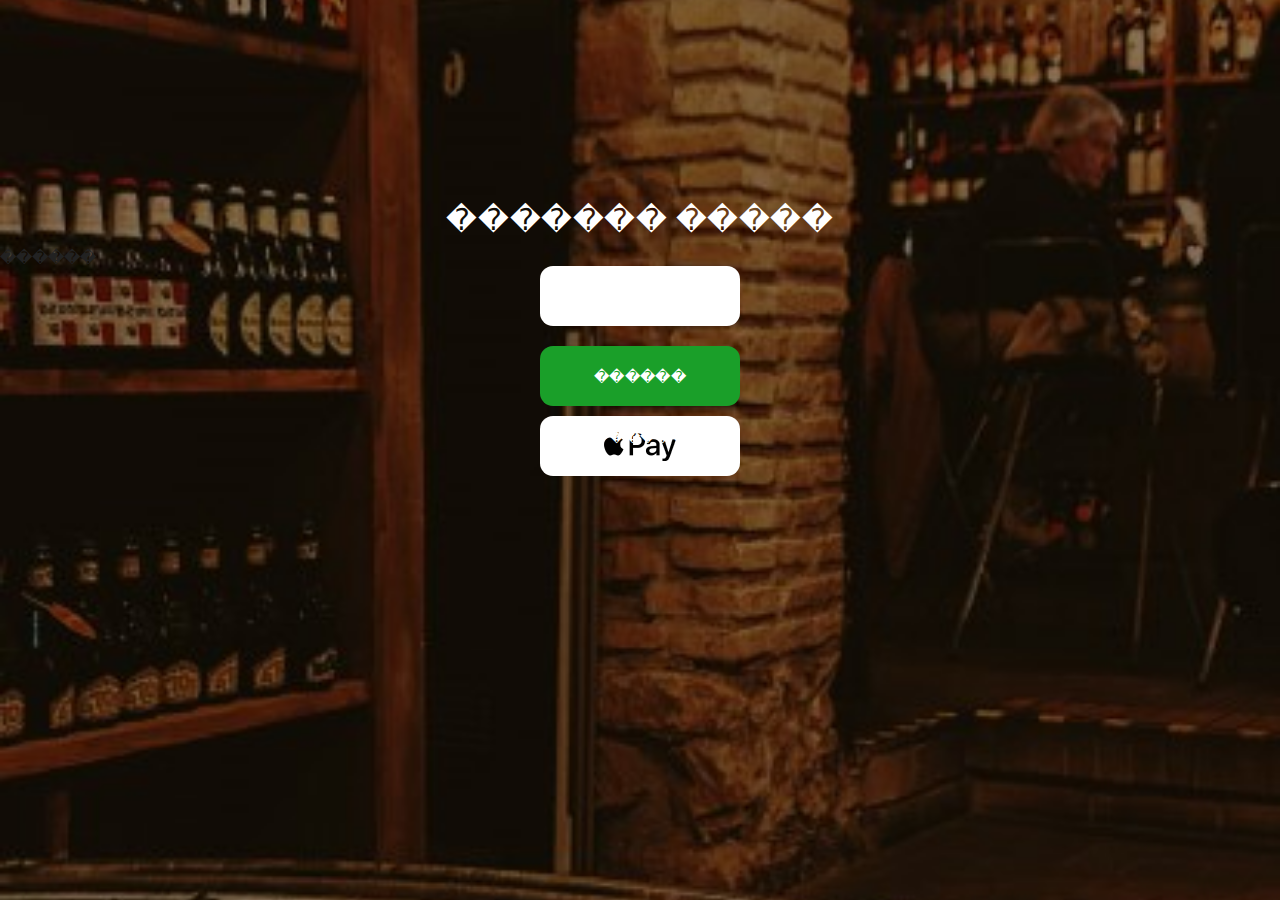
==== index2.html @ 33dee9a3 "Add files via upload" ====
<!DOCTYPE html>
<html lang="ru">
<head>
    <meta charset="UTF-8">
    <meta name="viewport" content="width=device-width, initial-scale=1.0">
    <title>������</title>
    <link rel="stylesheet" href="./css/reset.css">
    <link rel="stylesheet" href="./css/style.css">
</head>
<body>
    <main class="main">
        <section class="intro">
           <div class="wrapper">
               <h1 class="intro__title">
                ������� �����
               </h1>
		<h2 class="name_ofic">
		������
		<h2>
               <form class="applepayform">
                <input type="number" min="0" name="tips" class="summa">
                <button type="submit" class="apple-pay"></button>
            </form>
               <form action="https://auth.robokassa.ru/Merchant/Index/422e1e38-6f8d-d70a-95ff-96ec5823f640" class="oplata-kartoy">
                   <fieldset class="oplata">
<p class="oplata-kartoy-info">
<button type="submit" class="summa_submit">������ ������</button>
</p>
                   </fieldset>
               </form>               
            </div> 
        </section>
    </main>
</body>
</html>
---- css/style.css ----
/* russo-one-regular - cyrillic */
@font-face {
    font-family: 'Russo One';
    font-style: normal;
    font-weight: 400;
    src: local('Russo One'), local('RussoOne-Regular'),
         url('../fonts/russo-one-v8-cyrillic-regular.woff2') format('woff2'), /* Chrome 26+, Opera 23+, Firefox 39+ */
         url('../fonts/russo-one-v8-cyrillic-regular.woff') format('woff'); /* Chrome 6+, Firefox 3.6+, IE 9+, Safari 5.1+ */
  }
  html{
      box-sizing: border-box;
  }
  *,*::before, *::after{
      box-sizing: inherit;
  }

 .wrapper{
     margin: 0 auto;
 } 

/* Intro styles start */

.intro {
    background: url(../img/fone.jpg) no-repeat center;
    background-size: cover;
    padding-top: 35vh;
    width: 100%;
    height: 100%;
    position: absolute;
    top: 0;
    left: 0;
    overflow: auto;

}

.intro__title{
    font-weight: 350;
    font-size: 30px; 
    line-height: 60px;
    align-items: center;
    text-align: center;
    letter-spacing: 0.02em;
    color: white;
    top: 50%;
    left: 50%;
    margin: -125px 0 0 0px;
    
}

.summa{
    height: 60px;
    width: 200px;
    font-weight: bold;
    font-size: 30px;
    line-height: 60px;
    text-align: center;
    letter-spacing: 0.02em;
    border-radius: 13px;
    display: block;
    margin: 0 auto;
    border: none;
}

.summa_submit{
    height: 60px;
    width: 200px;
    color: white;
    background-color: #1A9F29;
    border-radius: 13px;
    font-size: 15px;
    font-weight: normal;
    line-height: 60px;
    align-items: center;
    text-align: center;
    letter-spacing: 0.02em;
    display: block;
    margin: 0 auto;
    margin-block-start: -220px;
    border: none;
}

.apple-pay{
    background: url(../img/applepay.png) no-repeat center white;
    margin-block-start: 10px;
    border-radius: 13px;
    align-items: center; 
    width: 200px;
    height: 60px;
    display: block;
    border: none;
    margin: 90px auto;
}
.name_ofic{
    .intro__title{
    font-weight: 350;
    font-size: 30px; 
    line-height: 60px;
    align-items: center;
    text-align: center;
    letter-spacing: 0.02em;
    color: green;
    top: 50%;
    left: 50%;
    margin: -125px 0 0 0px;
}

/* Intro styles end */
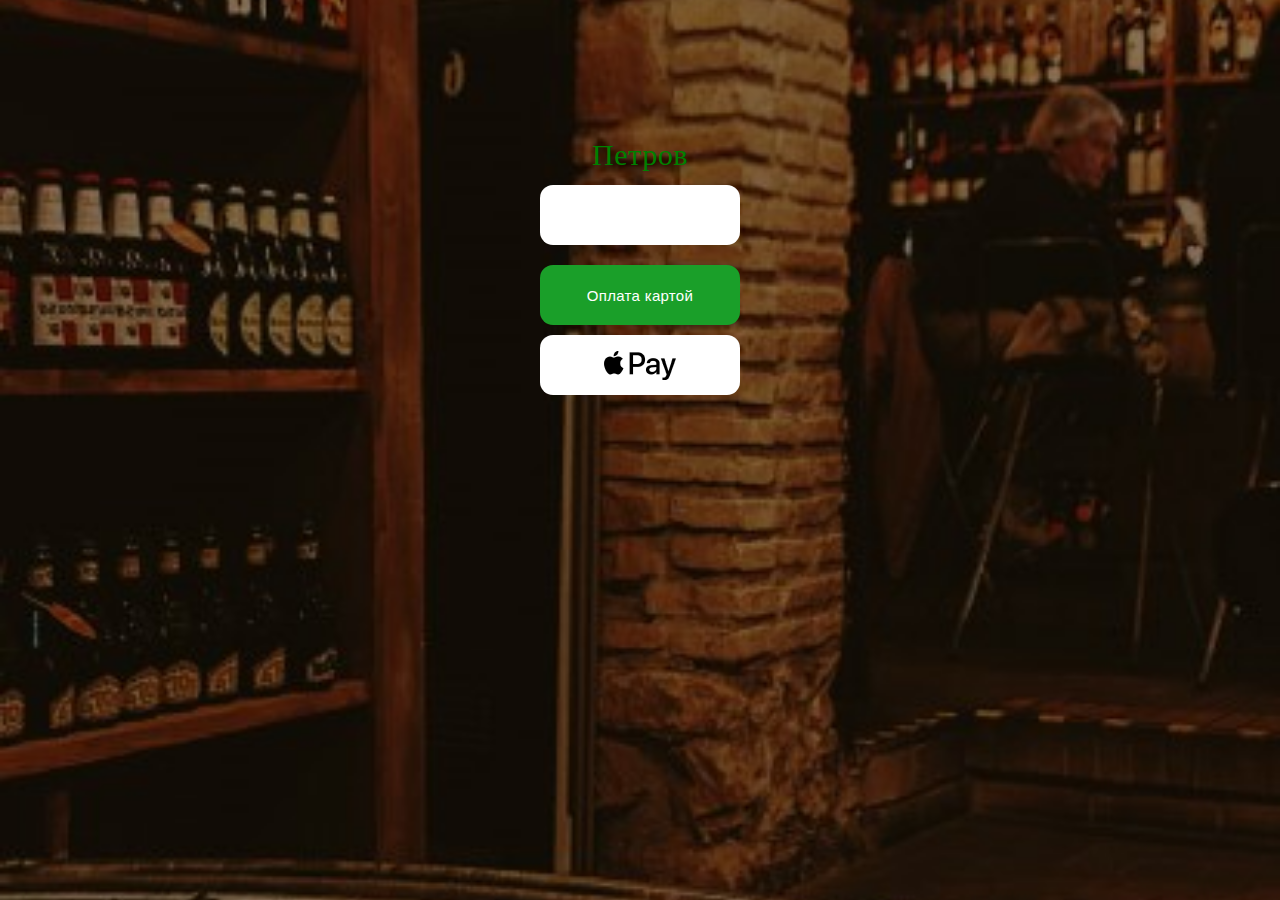
==== commit c1230a6b: "Update index2.html" ====
--- a/index2.html
+++ b/index2.html
@@ -3,7 +3,7 @@
 <head>
     <meta charset="UTF-8">
     <meta name="viewport" content="width=device-width, initial-scale=1.0">
-    <title>������</title>
+    <title>×Чаевые</title>
     <link rel="stylesheet" href="./css/reset.css">
     <link rel="stylesheet" href="./css/style.css">
 </head>
@@ -12,10 +12,10 @@
         <section class="intro">
            <div class="wrapper">
                <h1 class="intro__title">
-                ������� �����
+                Введите сумму					
                </h1>
 		<h2 class="name_ofic">
-		������
+		Петров
 		<h2>
                <form class="applepayform">
                 <input type="number" min="0" name="tips" class="summa">
@@ -24,7 +24,7 @@
                <form action="https://auth.robokassa.ru/Merchant/Index/422e1e38-6f8d-d70a-95ff-96ec5823f640" class="oplata-kartoy">
                    <fieldset class="oplata">
 <p class="oplata-kartoy-info">
-<button type="submit" class="summa_submit">������ ������</button>
+<button type="submit" class="summa_submit">Оплата картой</button>
 </p>
                    </fieldset>
                </form>               
@@ -32,4 +32,4 @@
         </section>
     </main>
 </body>
-</html>+</html>
--- a/css/style.css
+++ b/css/style.css
@@ -91,7 +91,6 @@
     margin: 90px auto;
 }
 .name_ofic{
-    .intro__title{
     font-weight: 350;
     font-size: 30px; 
     line-height: 60px;
